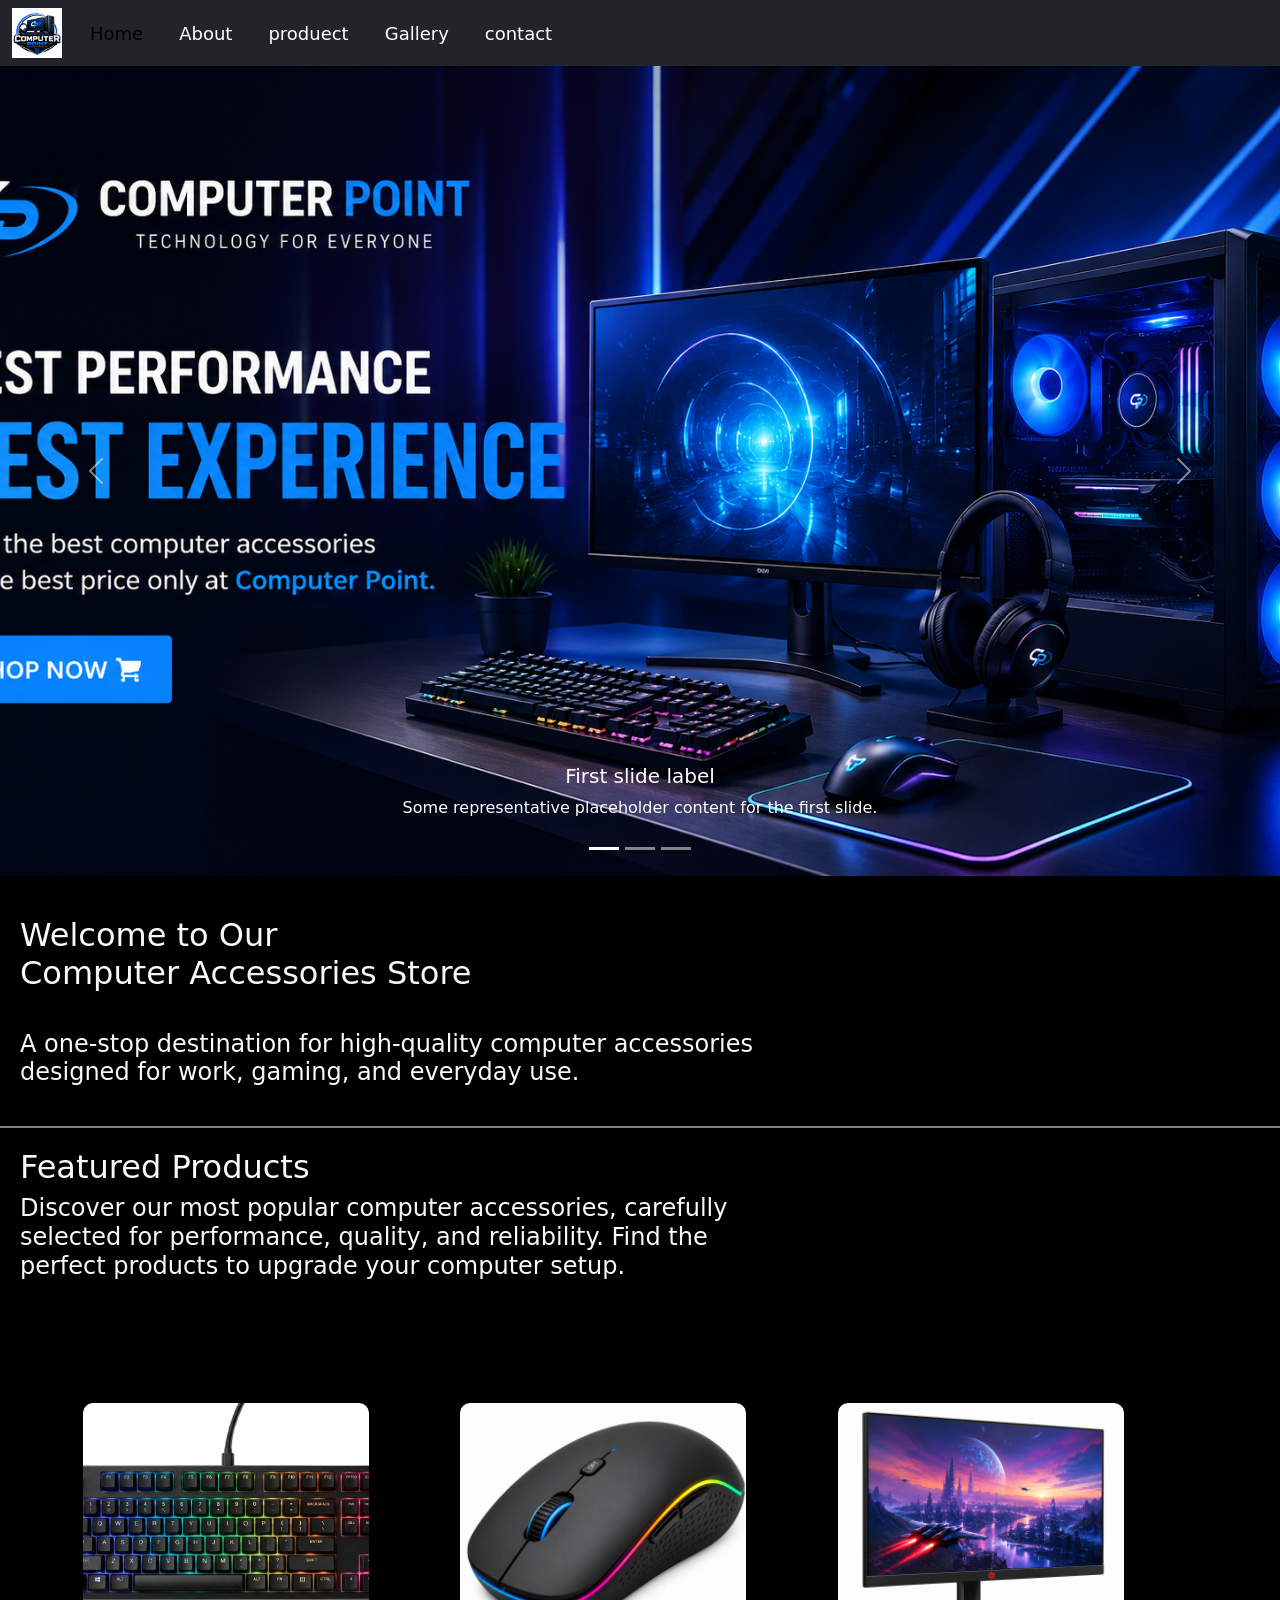
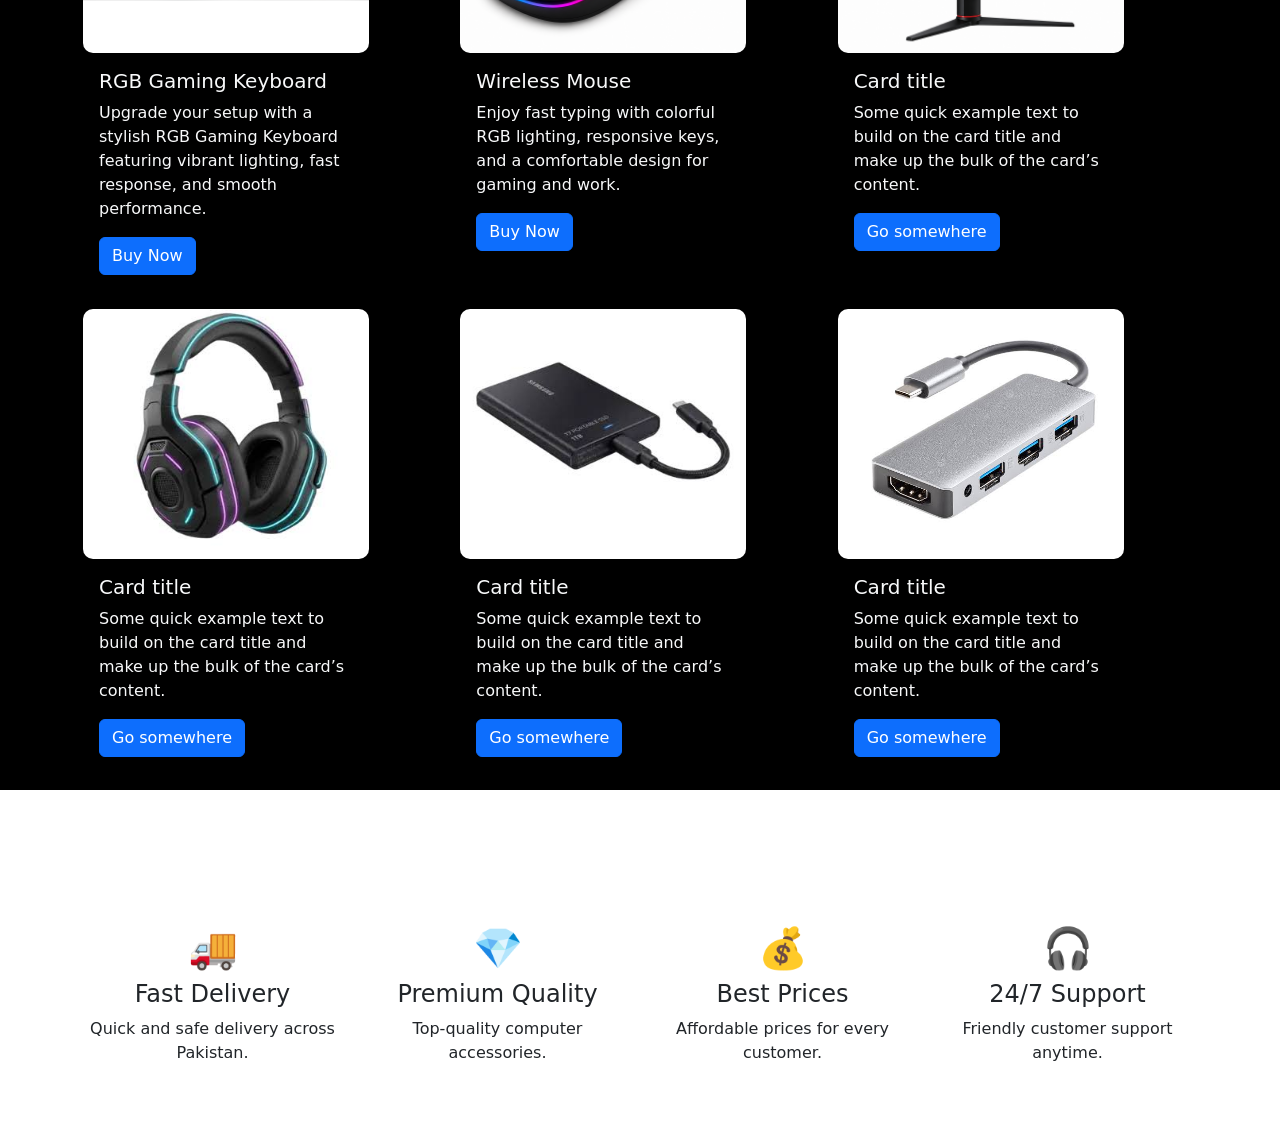
==== index.html @ c165472f "shayan786" ====
<!DOCTYPE html>
<html lang="en">

<head>
  <meta charset="UTF-8">
  <meta name="viewport" content="width=device-width, initial-scale=1.0">
  <meta http-equiv="X-UA-Compatible" content="ie=edge">
  <meta name="Description" content="Enter your description here" />
  <link rel="stylesheet" href="https://cdnjs.cloudflare.com/ajax/libs/twitter-bootstrap/5.1.0/css/bootstrap.min.css">
  <link rel="stylesheet" href="https://cdnjs.cloudflare.com/ajax/libs/font-awesome/5.15.4/css/all.min.css">
  <link rel="stylesheet" href="assets/css/style.css">
  <link rel="stylesheet" href="style.css">
  <title>Title</title>
</head>

<body>
  <nav class="navbar navbar-expand-lg bg-dark">
    <div class="container-fluid">
      <img src="logo computer.png" alt="" height="50px">
      <button class="navbar-toggler" type="button" data-bs-toggle="collapse" data-bs-target="#navbarNavAltMarkup"
        aria-controls="navbarNavAltMarkup" aria-expanded="false" aria-label="Toggle navigation">
        <span class="navbar-toggler-icon"></span>
      </button>
      <div class="collapse navbar-collapse" id="navbarNavAltMarkup">
        <div class="navbar-nav">
          <a class="nav-link active" aria-current="page" href="index.html">Home</a>
          <a class="nav-link" href="about.html">About</a>
          <a class="nav-link" href="produect.html">produect</a>
          <a class="nav-link" href="gallery.html">Gallery</a>
          <a class="nav-link" href="gallery.html">contact</a>

        </div>
      </div>
    </div>
  </nav>
<section>
  <div id="carouselExampleCaptions" class="carousel slide">
    <div class="carousel-indicators">
      <button type="button" data-bs-target="#carouselExampleCaptions" data-bs-slide-to="0" class="active"
        aria-current="true" aria-label="Slide 1"></button>
      <button type="button" data-bs-target="#carouselExampleCaptions" data-bs-slide-to="1"
        aria-label="Slide 2"></button>
      <button type="button" data-bs-target="#carouselExampleCaptions" data-bs-slide-to="2"
        aria-label="Slide 3"></button>
    </div>
    <div class="carousel-inner">
      <div class="carousel-item active">
        <img src="image/slider 1.png"class="d-block w-100" alt="...">
        <div class="carousel-caption d-none d-md-block">
          <h5>First slide label</h5>
          <p>Some representative placeholder content for the first slide.</p>
        </div>
      </div>
      <div class="carousel-item">
        <img src="image/slider 2.png" class="d-block w-100" alt="...">
        <div class="carousel-caption d-none d-md-block">
          <h5>Second slide label</h5>
          <p>Some representative placeholder content for the second slide.</p>
        </div>
      </div>
      <div class="carousel-item">
        <img src="image/slider3.png" class="d-block w-100" alt="...">
        <div class="carousel-caption d-none d-md-block">
          <h5>Third slide label</h5>
          <p>Some representative placeholder content for the third slide.</p>
        </div>
      </div>
    </div>
    <button class="carousel-control-prev" type="button" data-bs-target="#carouselExampleCaptions" data-bs-slide="prev">
      <span class="carousel-control-prev-icon" aria-hidden="true"></span>
      <span class="visually-hidden">Previous</span>
    </button>
    <button class="carousel-control-next" type="button" data-bs-target="#carouselExampleCaptions" data-bs-slide="next">
      <span class="carousel-control-next-icon" aria-hidden="true"></span>
      <span class="visually-hidden">Next</span>
    </button>
  </div>
  </section>
  <section class="h1">
  <h2> Welcome to Our <br> Computer Accessories Store</h2>
  <h4><br>
    A one-stop destination for high-quality computer accessories<br>
designed for work, gaming, and everyday use.
  </h4>
</section>
  <div class="line"></div>
  <section class="h2">
    
        <h2>Featured Products</h2>
        <h4>
            Discover our most popular computer accessories, carefully <br>selected for performance,
            quality, and reliability. Find the<br> perfect products to upgrade your computer setup.
        </h4>
</section>




  <section class="color">
    <!----cord open---->
    <div class="container">
      <div class="row g-3 py-3">
        <!---1---->
        <div class="col-sm-12 col-md-6 col-lg-4 ">
          <div class="card" style="width: 18rem;">
            <img src="image/card 1.png" class="card-img-top" alt="...">
            <div class="card-body">
              <h5 class="card-title">RGB Gaming Keyboard</h5>
              <p class="card-text">Upgrade your setup with a stylish RGB Gaming Keyboard featuring vibrant lighting, fast response, and smooth performance.</p>
              <a href="#" class="btn btn-primary">Buy Now</a>
            </div>
          </div>
          </div>
          <!--2--->
          <div class="col-sm-12 col-md-6 col-lg-4">
            <div class="card" style="width: 18rem;">
              <img src="card two.png" class="card-img-top" alt="...">
              <div class="card-body">
                <h5 class="card-title">Wireless Mouse</h5>
                <p class="card-text">Enjoy fast typing with colorful RGB lighting, responsive keys, and a comfortable design for gaming and work.</p>
                <a href="#" class="btn btn-primary">Buy Now</a>
              </div>
            </div>
          </div>
           <!---3---->
        <div class="col-sm-12 col-md-6 col-lg-4">
          <div class="card" style="width: 18rem;">
            <img src="image/card 3.png" class="card-img-top" alt="..." height="150px">
            <div class="card-body">
              <h5 class="card-title">Card title</h5>
              <p class="card-text">Some quick example text to build on the card title and make up the bulk of the card’s
                content.</p>
              <a href="#" class="btn btn-primary">Go somewhere</a>
            </div>
          </div>
          </div>
           <!---4---->
        <div class="col-sm-12 col-md-6 col-lg-4">
          <div class="card" style="width: 18rem;">
            <img src="image/card 4.jpg" class="card-img-top" alt="...">
            <div class="card-body">
              <h5 class="card-title">Card title</h5>
              <p class="card-text">Some quick example text to build on the card title and make up the bulk of the card’s
                content.</p>
              <a href="#" class="btn btn-primary">Go somewhere</a>
            </div>
          </div>
          </div>
           <!---5---->
        <div class="col-sm-12 col-md-6 col-lg-4">
          <div class="card" style="width: 18rem;">
            <img src="image/card 5.jpg" class="card-img-top" alt="...">
            <div class="card-body">
              <h5 class="card-title">Card title</h5>
              <p class="card-text">Some quick example text to build on the card title and make up the bulk of the card’s
                content.</p>
              <a href="#" class="btn btn-primary">Go somewhere</a>
            </div>
          </div>
          </div>
           <!---6---->
        <div class="col-sm-12 col-md-6 col-lg-4">
          <div class="card" style="width: 18rem;">
            <img src="image/card 6.jpg" class="card-img-top" alt="...">
            <div class="card-body">
              <h5 class="card-title">Card title</h5>
              <p class="card-text">Some quick example text to build on the card title and make up the bulk of the card’s
                content.</p>
              <a href="#" class="btn btn-primary">Go somewhere</a>
            </div>
          </div>
          </div>

        </div>
      </div>
  </section>

<section class="why">
  <div class="container py-5">
    <h2 class="text-center mb-5 text-white">Why Choose Us</h2>

    <div class="row">

        <div class="col-md-3 text-center">
            <h1>🚚</h1>
            <h4>Fast Delivery</h4>
            <p>Quick and safe delivery across Pakistan.</p>
        </div>

        <div class="col-md-3 text-center">
            <h1>💎</h1>
            <h4>Premium Quality</h4>
            <p>Top-quality computer accessories.</p>
        </div>

        <div class="col-md-3 text-center">
            <h1>💰</h1>
            <h4>Best Prices</h4>
            <p>Affordable prices for every customer.</p>
        </div>

        <div class="col-md-3 text-center">
            <h1>🎧</h1>
            <h4>24/7 Support</h4>
            <p>Friendly customer support anytime.</p>
        </div>

    </div>
</div>
</section>

  <script src="https://cdnjs.cloudflare.com/ajax/libs/popper.js/2.9.2/umd/popper.min.js"></script>
  <script src="https://cdnjs.cloudflare.com/ajax/libs/twitter-bootstrap/5.1.0/js/bootstrap.min.js"></script>
</body>

</html>
---- style.css ----
.navbar-nav .nav-link {
    color: white;
    margin-left: 20px;
    font-size: 18px;
}

.navbar-nav .nav-link:hover {
    color: #0d6efd;
}

.navbar-brand img {
    border-radius: 8px;
}

.carousel-item img {
    height: 90vh;
    width: 60%;
    object-fit: cover;

}

.carousel-item img :hover {
    transform: translateY(-5px);
    box-shadow: 5px 5px 10px gray;

}

.h1 { background-color: black;
    line-height: 1.8;
    height: 250px;
    padding: 20px;
    padding-top: 40px;
    color: #f8f9fa;
    margin-bottom: 0px;

        
}
.line{height: 2px;
    width: 100%;
    background-color: gray

    


}


.h2{height: 250px;
    background-color: black;
    color: #f8f9fa;
    padding:20px ;
}
.color{background-color: black;


}



.card img {
    border-radius: 10px;
    height: 250px;
    width: 100%;
    object-fit: cover;
    
    

}

.card:hover {
    transform: translateY(-8px);
    box-shadow:  0 0 50px white;
    

}
.card{
    background-color: black;
    color: #f8f9fa;


}
.why{
    border-color: black;
}
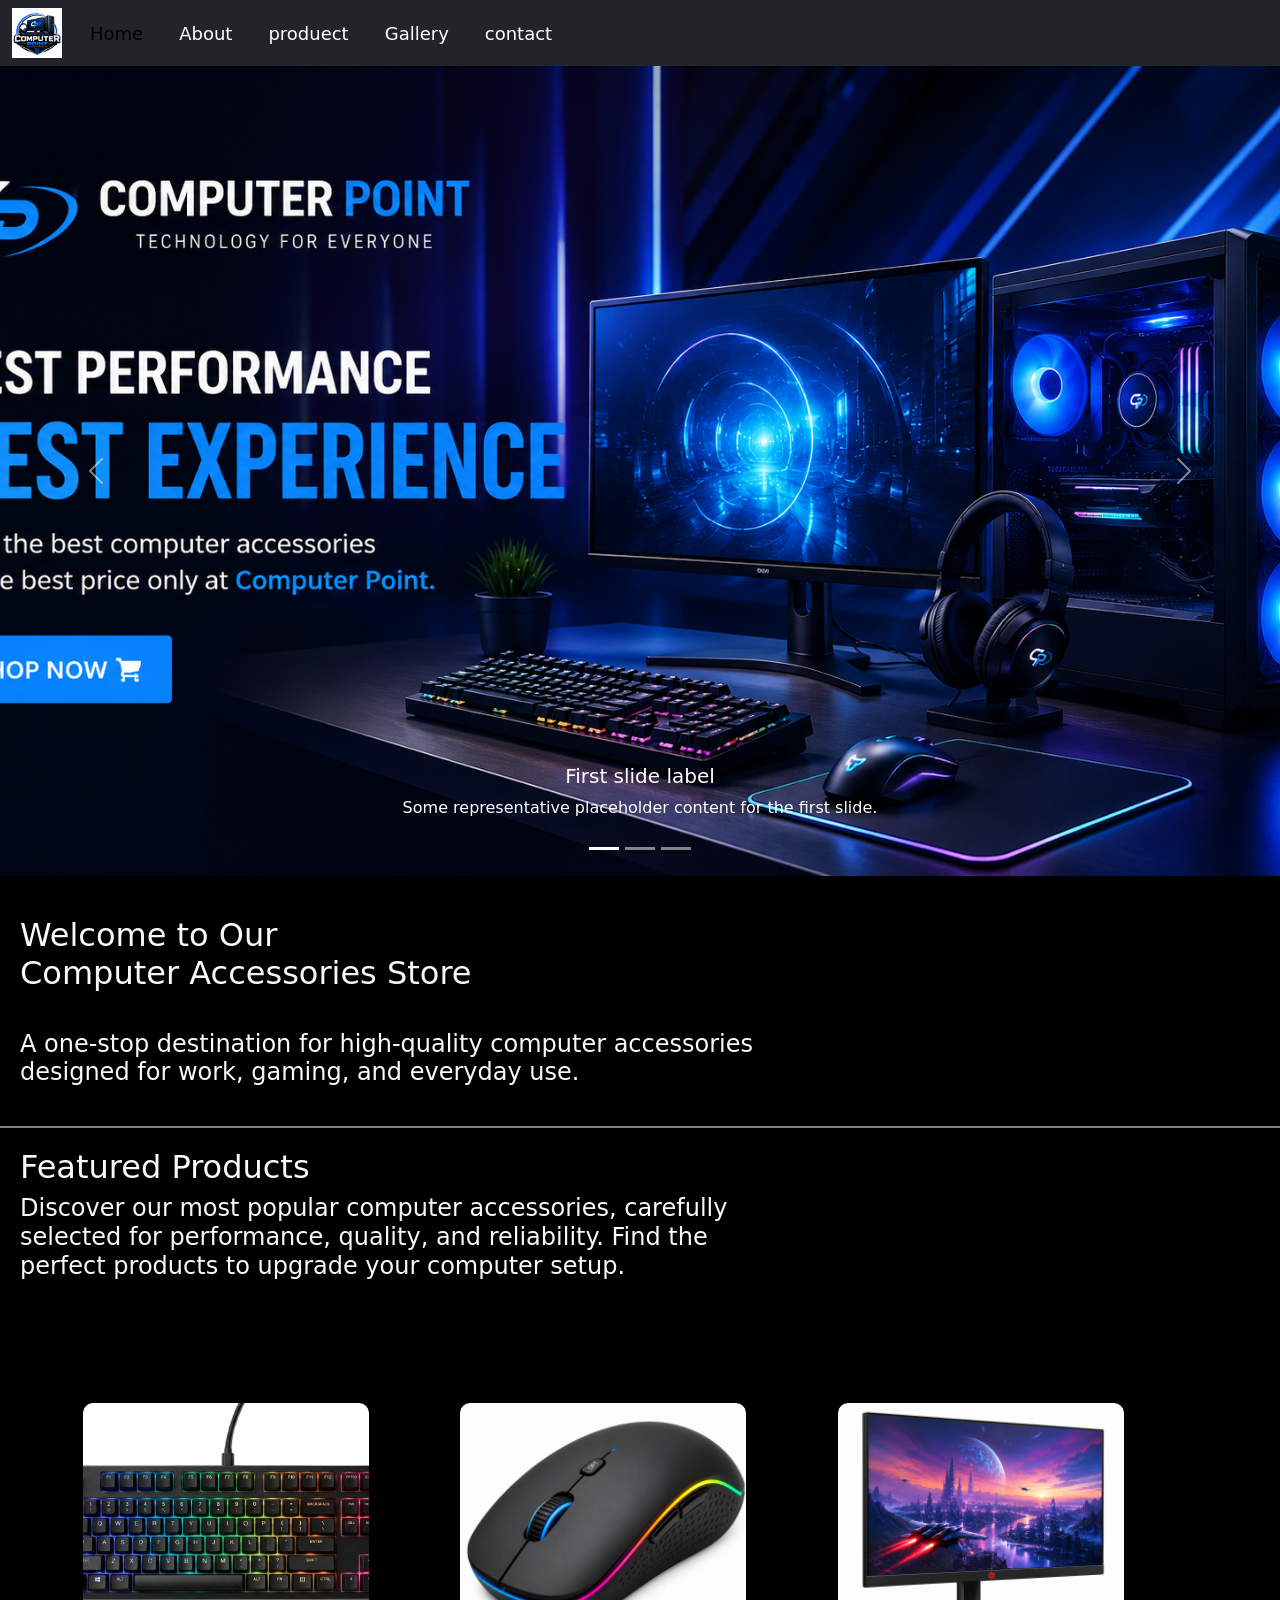
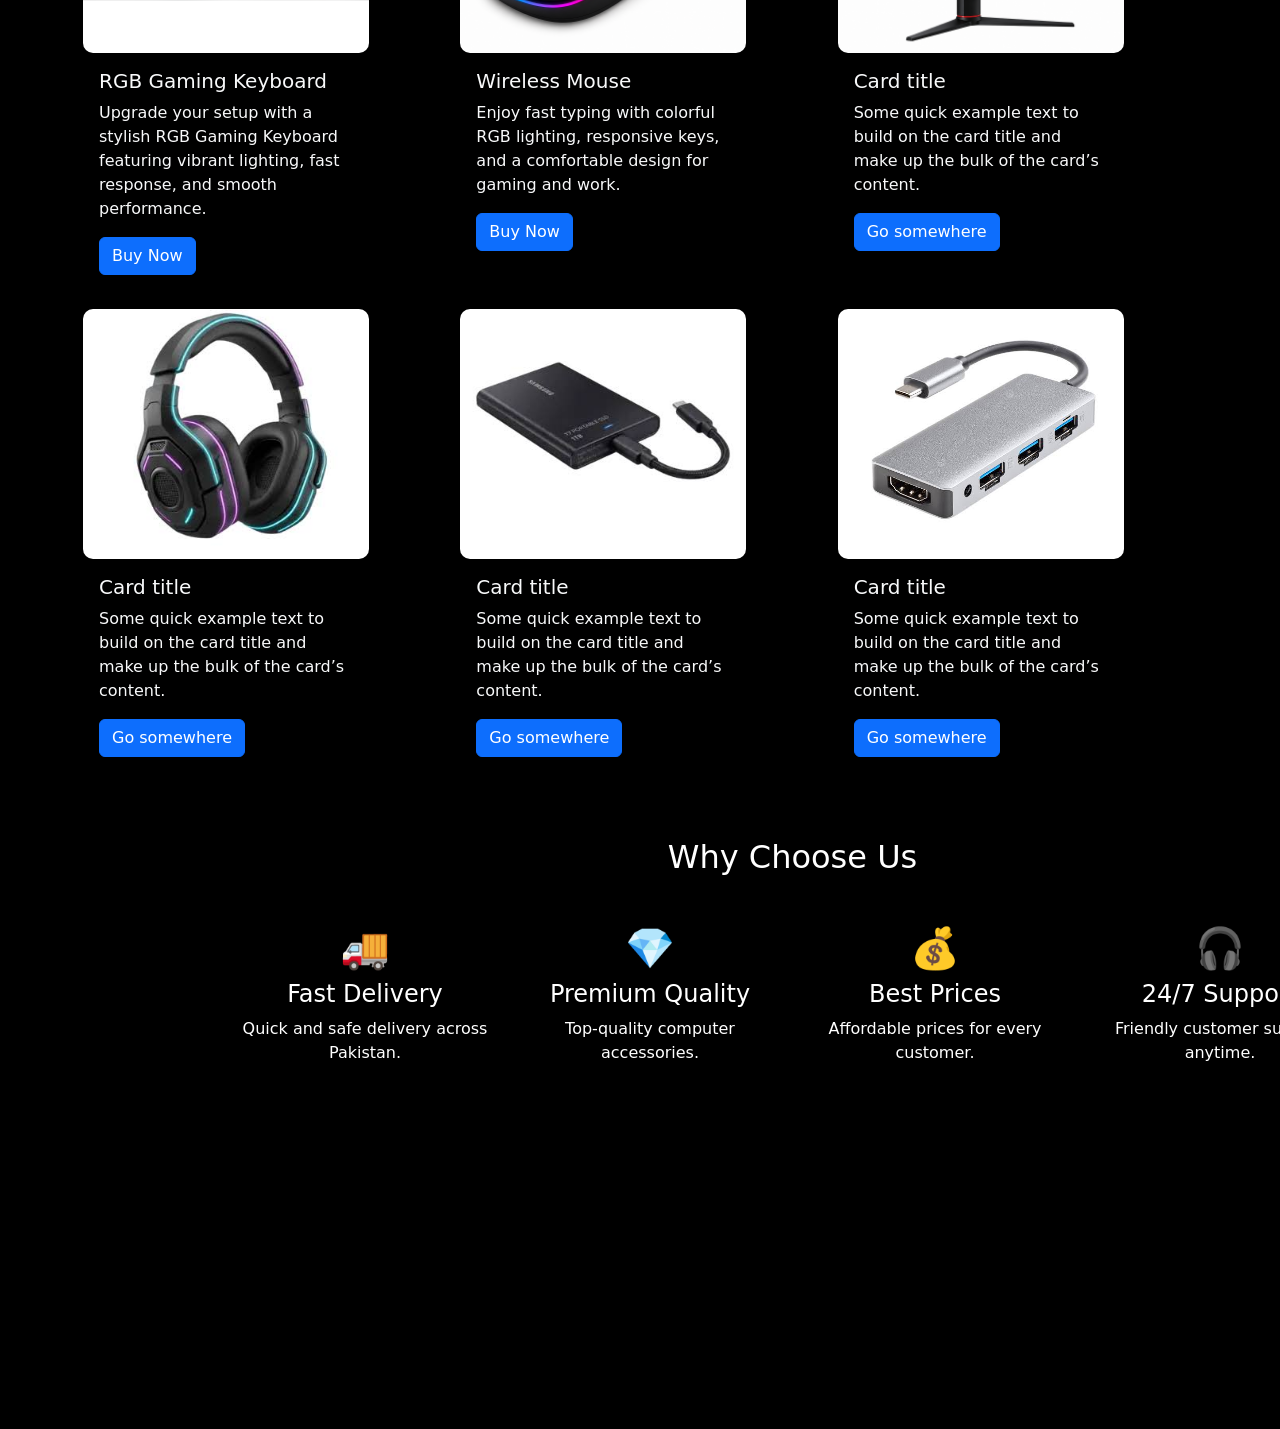
==== commit 85de1b41: "shayan786" ====
--- a/index.html
+++ b/index.html
@@ -176,30 +176,30 @@
   </section>
 
 <section class="why">
-  <div class="container py-5">
+  <div class="container py-5 ">
     <h2 class="text-center mb-5 text-white">Why Choose Us</h2>
 
     <div class="row">
 
-        <div class="col-md-3 text-center">
+        <div class="col-md-3 text-center text-white">
             <h1>🚚</h1>
             <h4>Fast Delivery</h4>
             <p>Quick and safe delivery across Pakistan.</p>
         </div>
 
-        <div class="col-md-3 text-center">
+        <div class="col-md-3 text-center  text-white">
             <h1>💎</h1>
             <h4>Premium Quality</h4>
             <p>Top-quality computer accessories.</p>
         </div>
 
-        <div class="col-md-3 text-center">
+        <div class="col-md-3 text-center text-white">
             <h1>💰</h1>
             <h4>Best Prices</h4>
             <p>Affordable prices for every customer.</p>
         </div>
 
-        <div class="col-md-3 text-center">
+        <div class="col-md-3 text-center text-white ">
             <h1>🎧</h1>
             <h4>24/7 Support</h4>
             <p>Friendly customer support anytime.</p>
@@ -208,6 +208,10 @@
     </div>
 </div>
 </section>
+<footer class="f1">
+
+</footer>
+
 
   <script src="https://cdnjs.cloudflare.com/ajax/libs/popper.js/2.9.2/umd/popper.min.js"></script>
   <script src="https://cdnjs.cloudflare.com/ajax/libs/twitter-bootstrap/5.1.0/js/bootstrap.min.js"></script>
--- a/style.css
+++ b/style.css
@@ -1,5 +1,3 @@
-
-
 
 
 .navbar-nav .nav-link {
@@ -83,6 +81,15 @@
 
 
 }
-.why{
-    border-color: black;
+.why
+{
+    background-color: black;
+width: 1585px;
+    
+    
+}
+.f1{
+    width: 100%;
+    height: 300px;
+    background-color: black;
 }
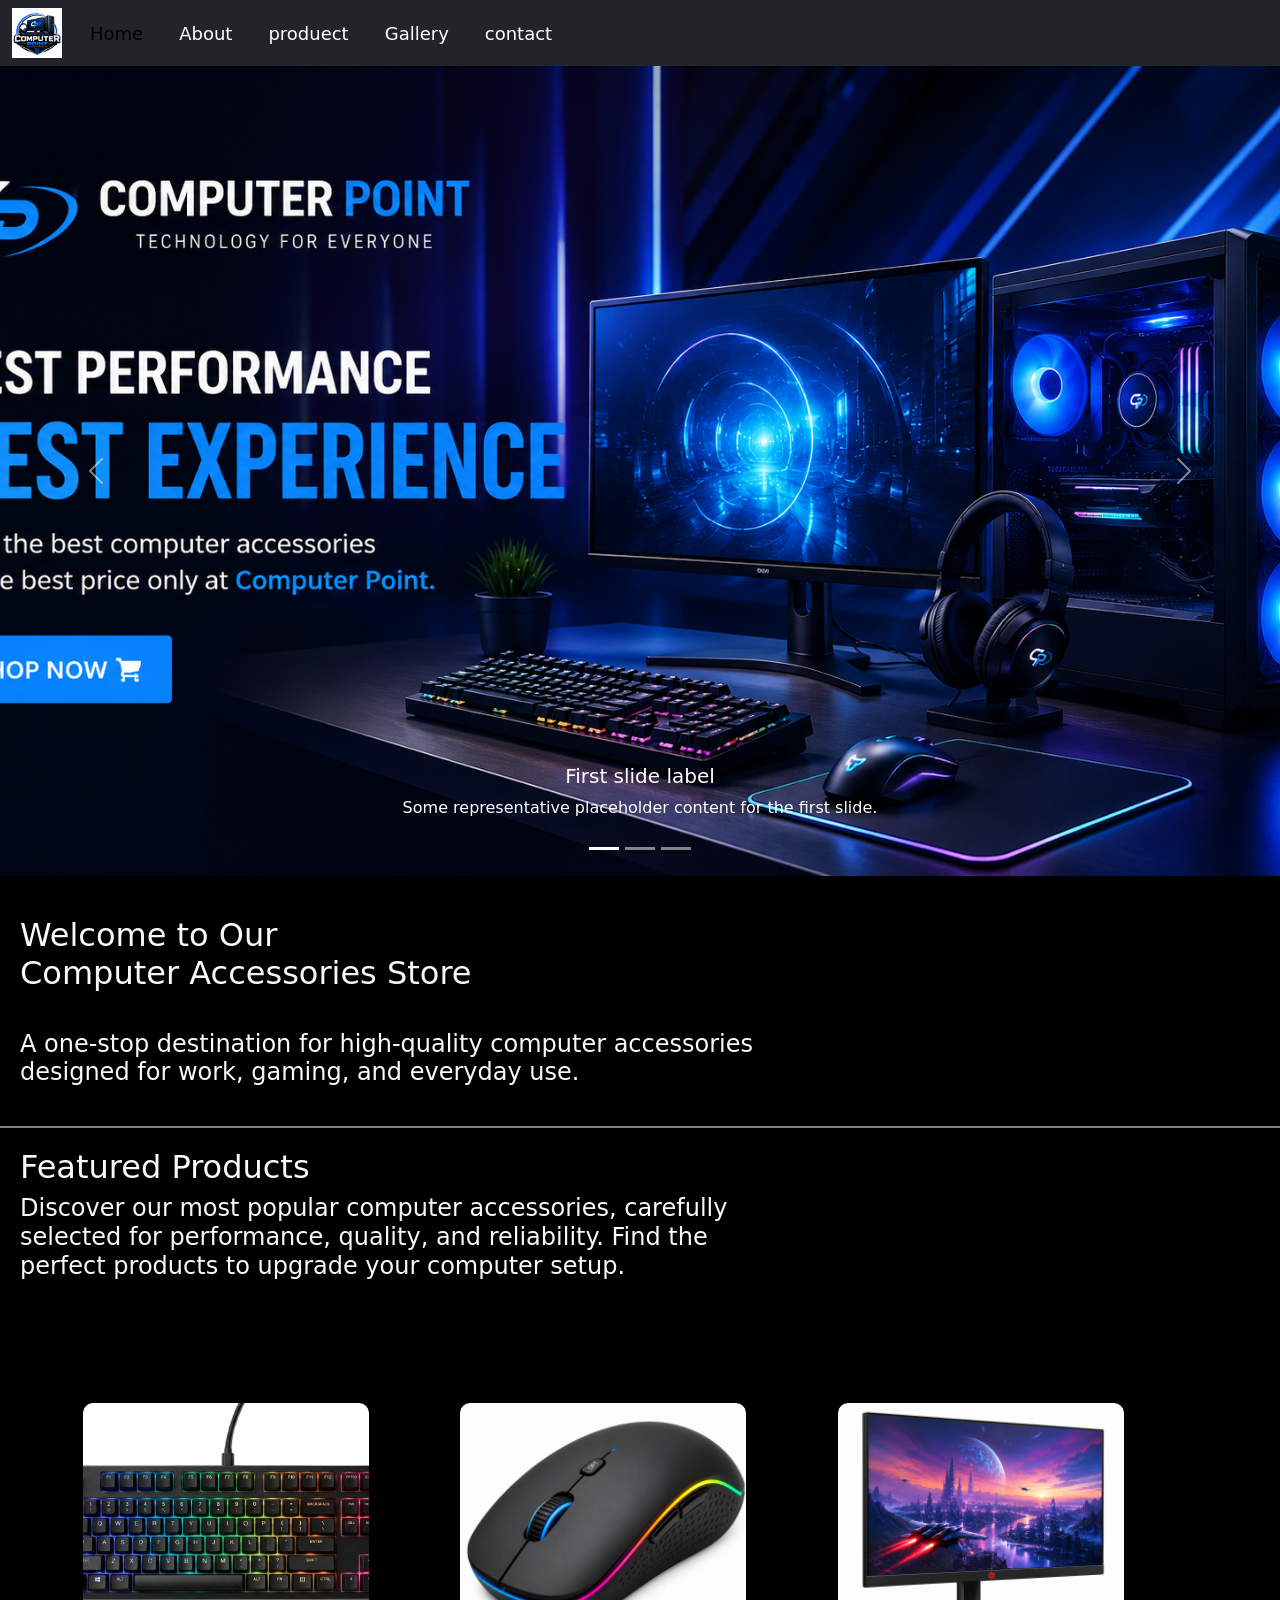
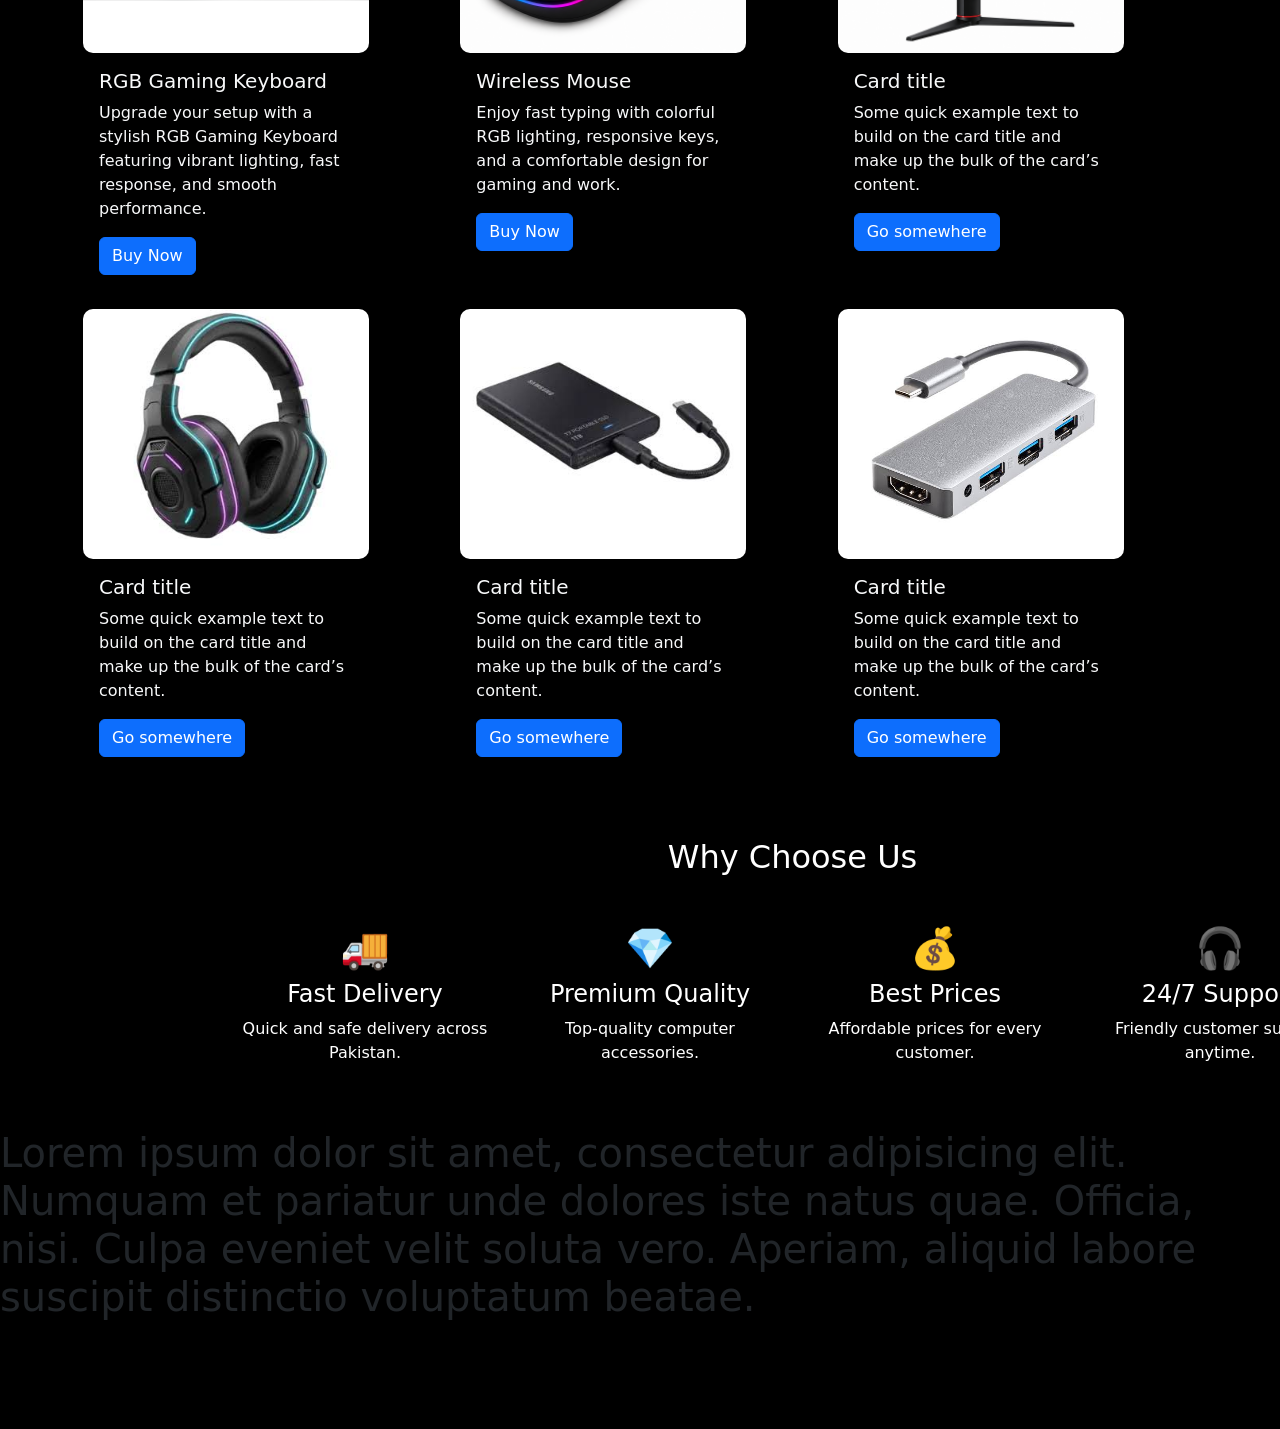
==== commit 3248822e: "shayan786" ====
--- a/index.html
+++ b/index.html
@@ -209,6 +209,7 @@
 </div>
 </section>
 <footer class="f1">
+  <h1>Lorem ipsum dolor sit amet, consectetur adipisicing elit. Numquam et pariatur unde dolores iste natus quae. Officia, nisi. Culpa eveniet velit soluta vero. Aperiam, aliquid labore suscipit distinctio voluptatum beatae.</h1>
 
 </footer>
 
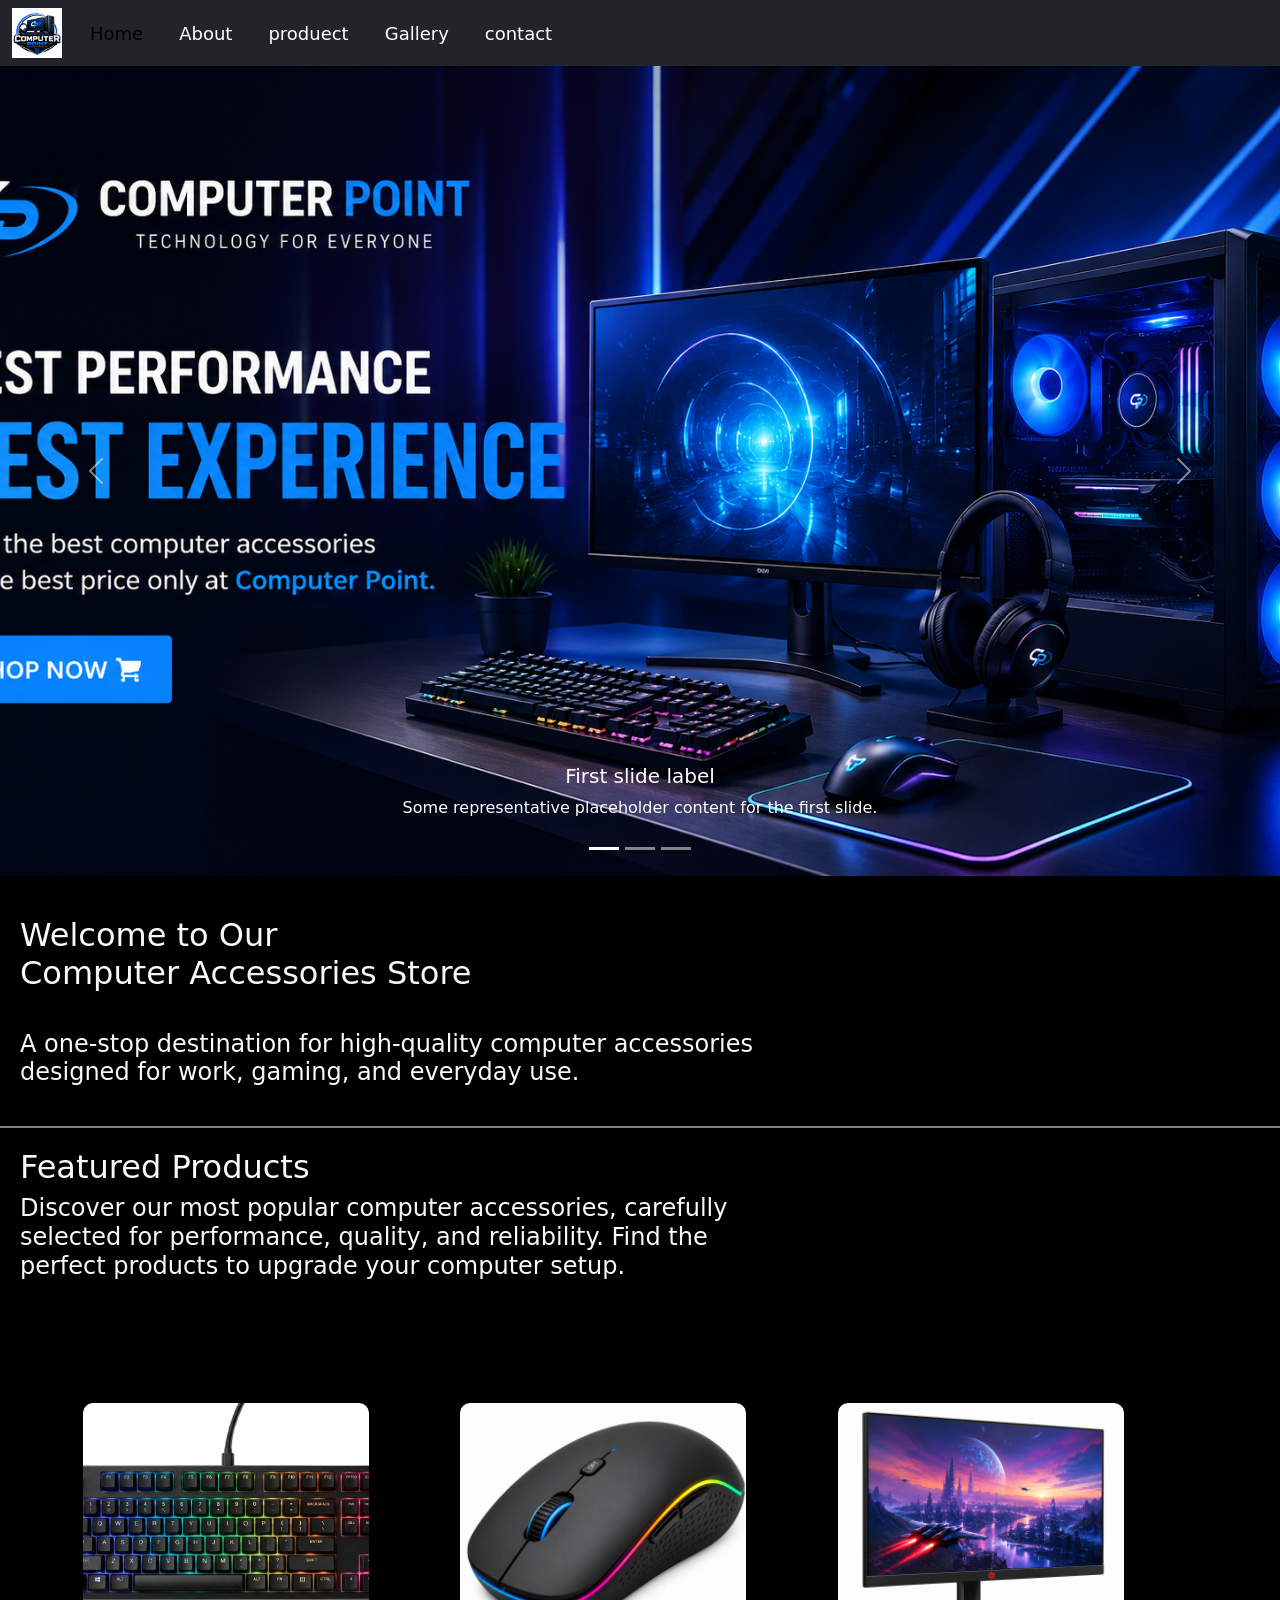
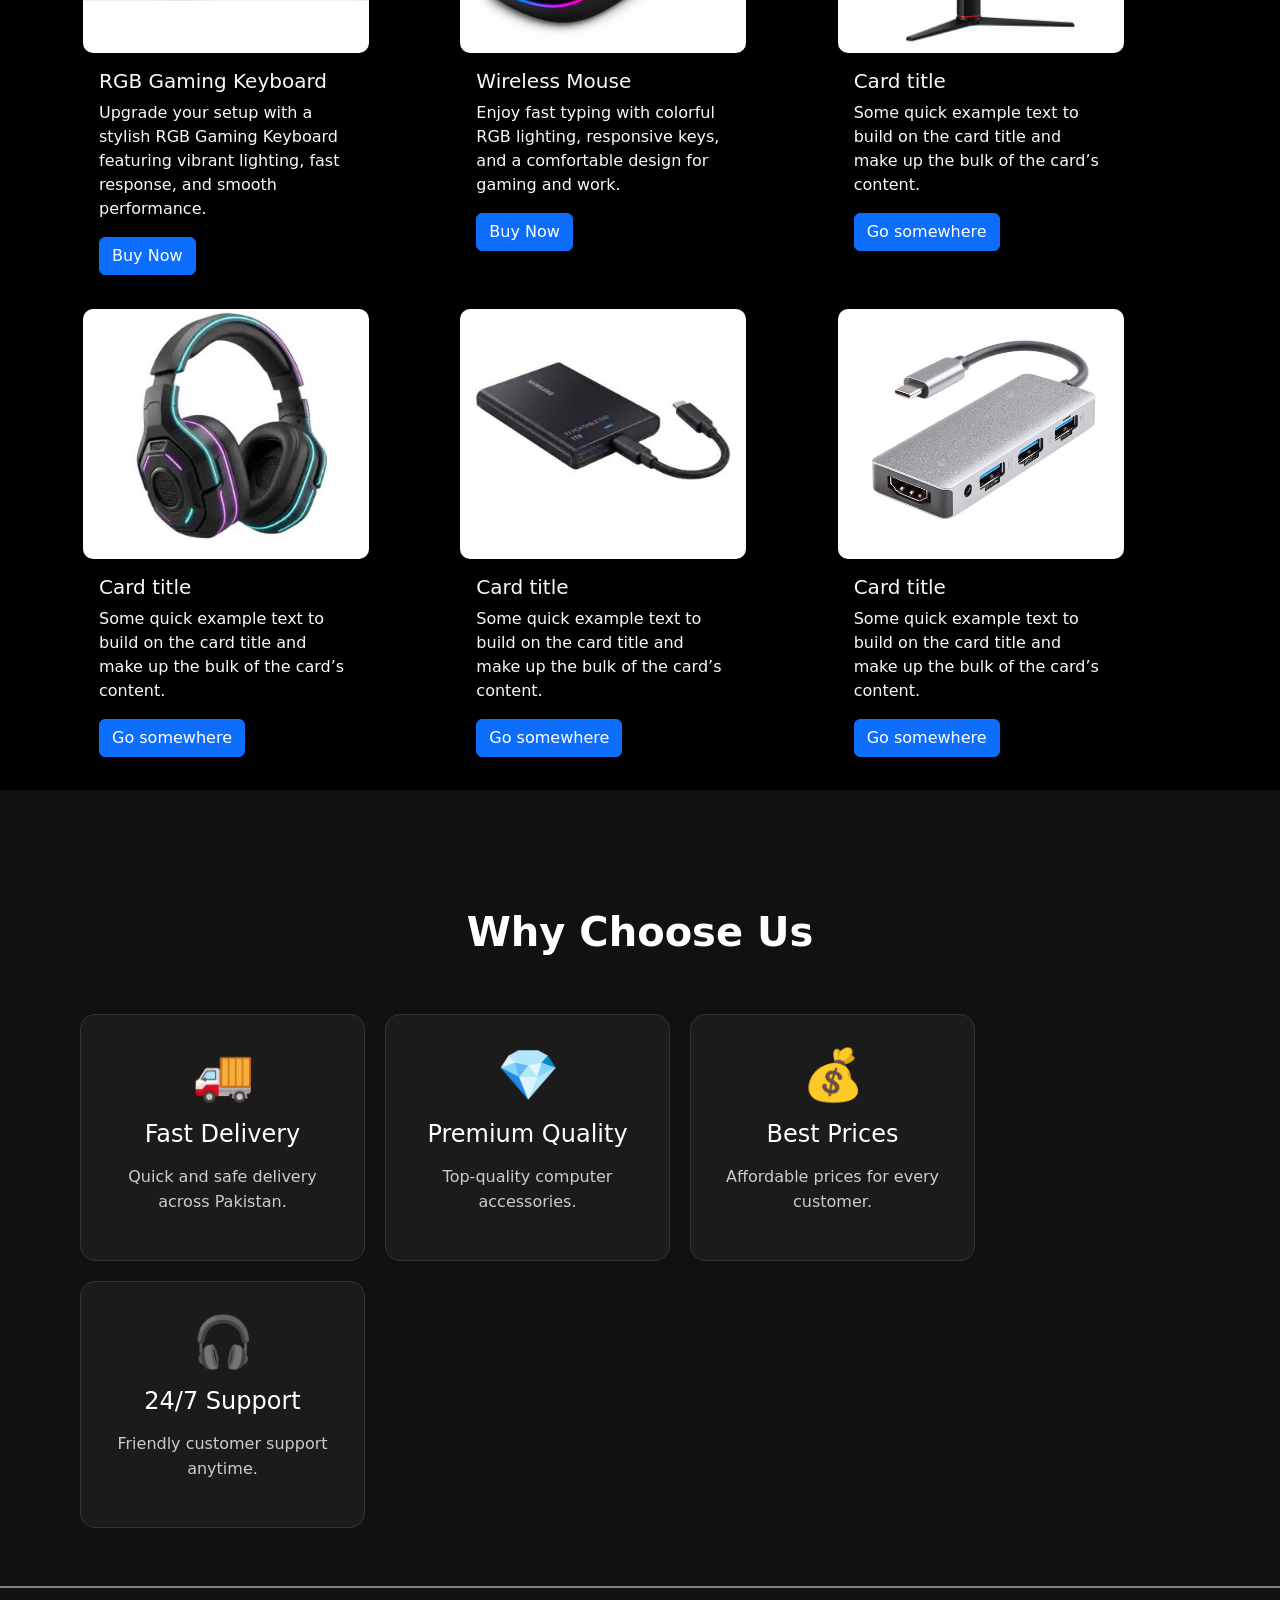
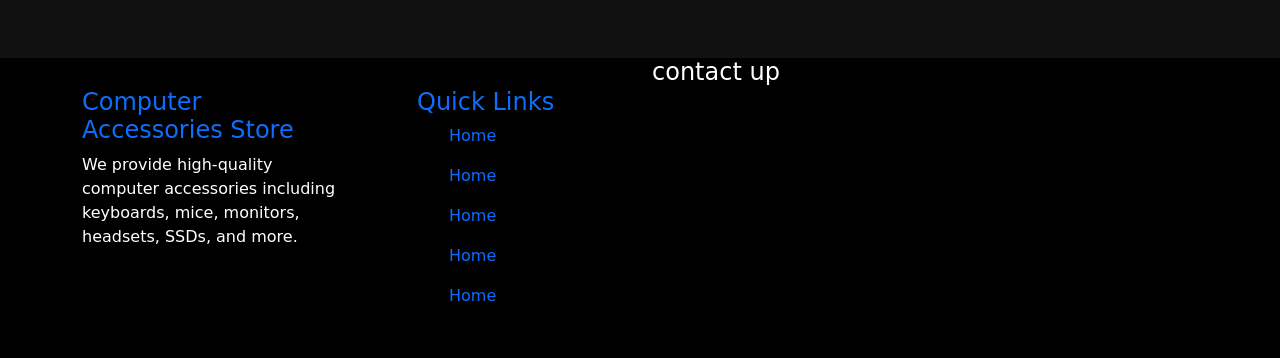
==== commit 8579f26d: "shayan786" ====
--- a/index.html
+++ b/index.html
@@ -207,10 +207,34 @@
 
     </div>
 </div>
+<div class="line"></div>
 </section>
 <footer class="f1">
-  <h1>Lorem ipsum dolor sit amet, consectetur adipisicing elit. Numquam et pariatur unde dolores iste natus quae. Officia, nisi. Culpa eveniet velit soluta vero. Aperiam, aliquid labore suscipit distinctio voluptatum beatae.</h1>
-
+  <div class="container">
+    <div class="row">
+      <div class="col-md-3 text-white">
+        <h4 class="f2">Computer Accessories Store</h4>
+        <p>We provide high-quality computer accessories including
+                    keyboards, mice, monitors, headsets, SSDs, and more.</p>
+      </div>
+
+      <div class="col-md-3">
+        <h4 class="f3">Quick Links</h4>
+        <ul class="f4"><a href="index.html">Home</a></ul>
+         <ul class="f4"><a href="index.html">Home</a></ul>
+          <ul class="f4"><a href="index.html">Home</a></ul>
+           <ul class="f4"><a href="index.html">Home</a></ul>
+            <ul class="f4"><a href="index.html">Home</a></ul>
+
+      </div>
+
+      <div class="col-md-3 text-white">
+        <h4>contact up</h4>
+
+      </div>
+
+    </div>
+  </div>
 </footer>
 
 
--- a/style.css
+++ b/style.css
@@ -81,15 +81,66 @@
 
 
 }
-.why
-{
-    background-color: black;
-width: 1585px;
+
     
     
+.why{
+    background-color: #111;
+    padding: 70px 0;
+}
+
+.why h2{
+    color: white;
+    font-size: 40px;
+    font-weight: bold;
+    margin-bottom: 50px;
+}
+
+.why .col-md-3{
+    background-color: #1b1b1b;
+    border-radius: 15px;
+    padding: 30px 20px;
+    margin: 10px;
+    transition: 0.4s;
+    border: 1px solid #333;
+}
+
+.why .col-md-3:hover{
+    transform: translateY(-10px);
+    box-shadow: 0 0 20px #0d6efd;
+}
+
+.why h1{
+    font-size: 50px;
+    margin-bottom: 15px;
+}
+
+.why h4{
+    color: white;
+    margin-bottom: 15px;
+}
+
+.why p{
+    color: #ccc;
+    line-height: 25px;
 }
 .f1{
     width: 100%;
     height: 300px;
     background-color: black;
-}+}
+.f2{color:#0d6efd;
+    padding-top: 30px;
+
+}
+.f3{color:#0d6efd; 
+    padding-top: 30px;
+    margin-left: 50px;
+
+}
+.f4 a{text-decoration: none;
+    list-style-type: none;
+    margin-left: 50px;
+
+
+}
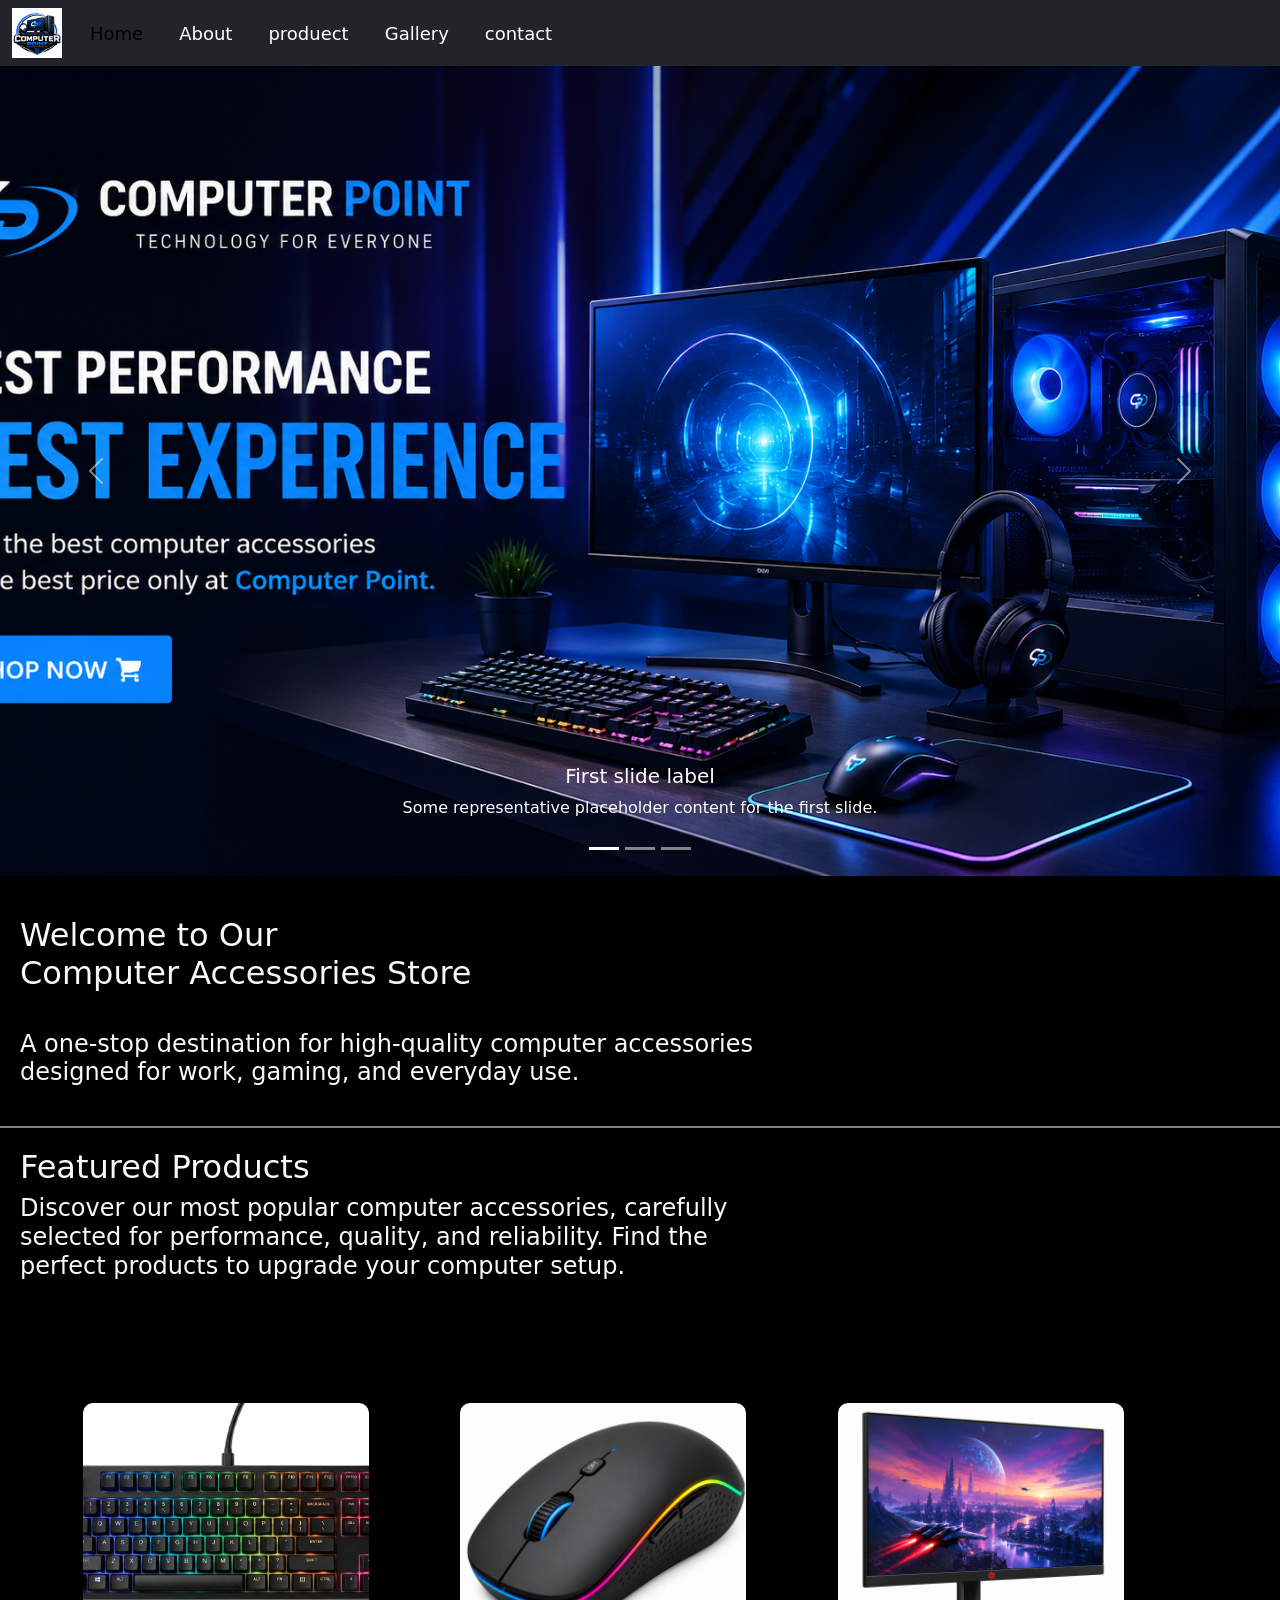
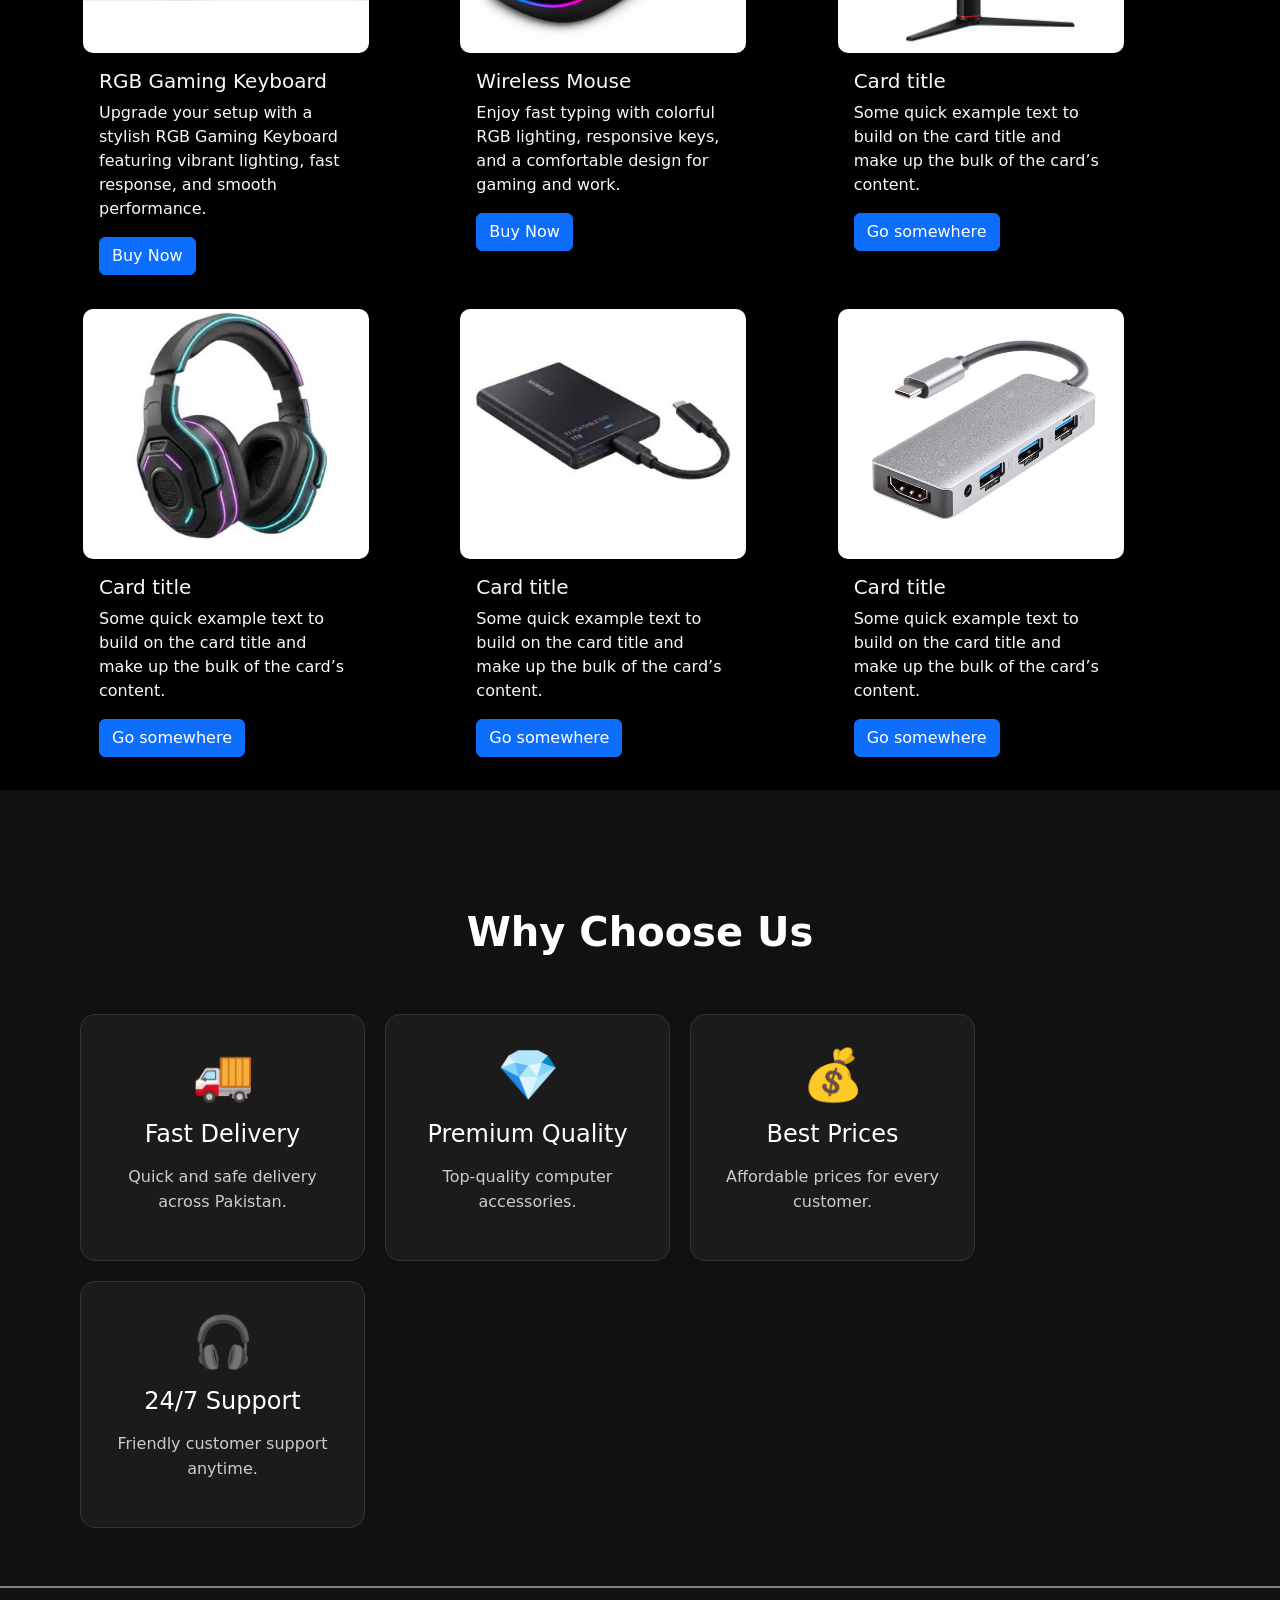
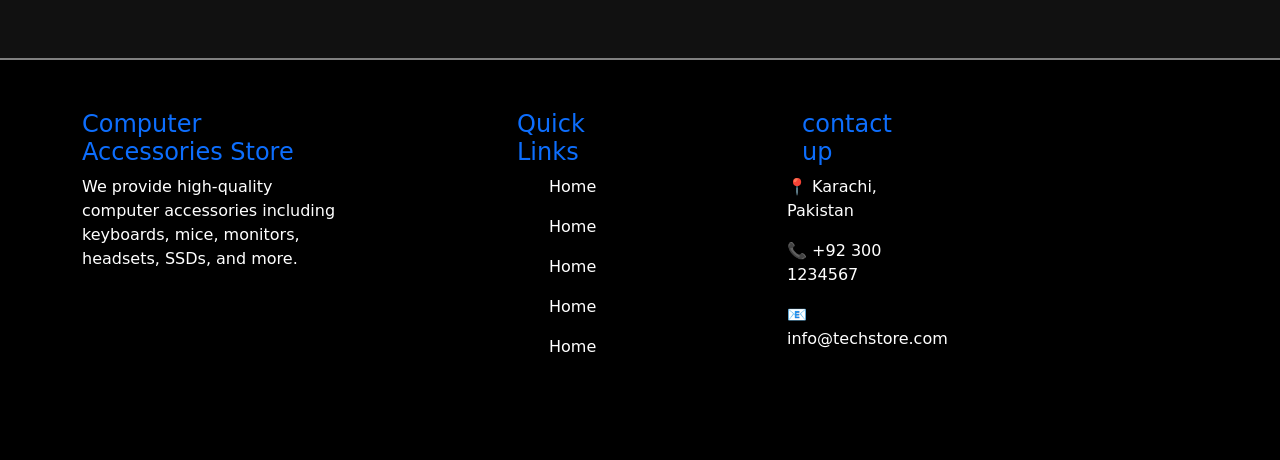
==== commit f5c51ec3: "shayan786" ====
--- a/index.html
+++ b/index.html
@@ -209,13 +209,15 @@
 </div>
 <div class="line"></div>
 </section>
+
+<div class="line"></div>
 <footer class="f1">
   <div class="container">
     <div class="row">
       <div class="col-md-3 text-white">
-        <h4 class="f2">Computer Accessories Store</h4>
-        <p>We provide high-quality computer accessories including
-                    keyboards, mice, monitors, headsets, SSDs, and more.</p>
+       <h4 class="f2">Computer Accessories Store</h4>
+
+       <p> We provide high-quality computer accessories including <br> keyboards, mice, monitors, headsets, SSDs, and more.</p>
       </div>
 
       <div class="col-md-3">
@@ -228,14 +230,20 @@
 
       </div>
 
-      <div class="col-md-3 text-white">
-        <h4>contact up</h4>
-
-      </div>
-
+      <div class="col-md-3">
+        <h4 class="f5">contact up</h4>
+        <section class="f6">
+         <p>📍 Karachi, Pakistan</p>
+                <p>📞 +92 300 1234567</p>
+                <p>📧 info@techstore.com</p>
+               </section> 
+      </div>
+      
     </div>
   </div>
+
 </footer>
+
 
 
   <script src="https://cdnjs.cloudflare.com/ajax/libs/popper.js/2.9.2/umd/popper.min.js"></script>
--- a/style.css
+++ b/style.css
@@ -126,21 +126,36 @@
 }
 .f1{
     width: 100%;
-    height: 300px;
+    height:400px;
     background-color: black;
 }
 .f2{color:#0d6efd;
-    padding-top: 30px;
+    padding-top: 50px;
 
 }
 .f3{color:#0d6efd; 
-    padding-top: 30px;
-    margin-left: 50px;
+    padding-top: 50px;
+    margin-left: 150px;
 
 }
 .f4 a{text-decoration: none;
     list-style-type: none;
-    margin-left: 50px;
+    margin-left: 150px;
+    color: white;
 
 
 }
+.f4:hover{
+    background-color: #0d6efd;
+    background-color: white;
+}
+.f5{margin-top: 50px;
+    margin-left: 150px;
+    color: #0d6efd;
+
+
+}
+.f6{
+    margin-left:135px;
+    color: white;
+}
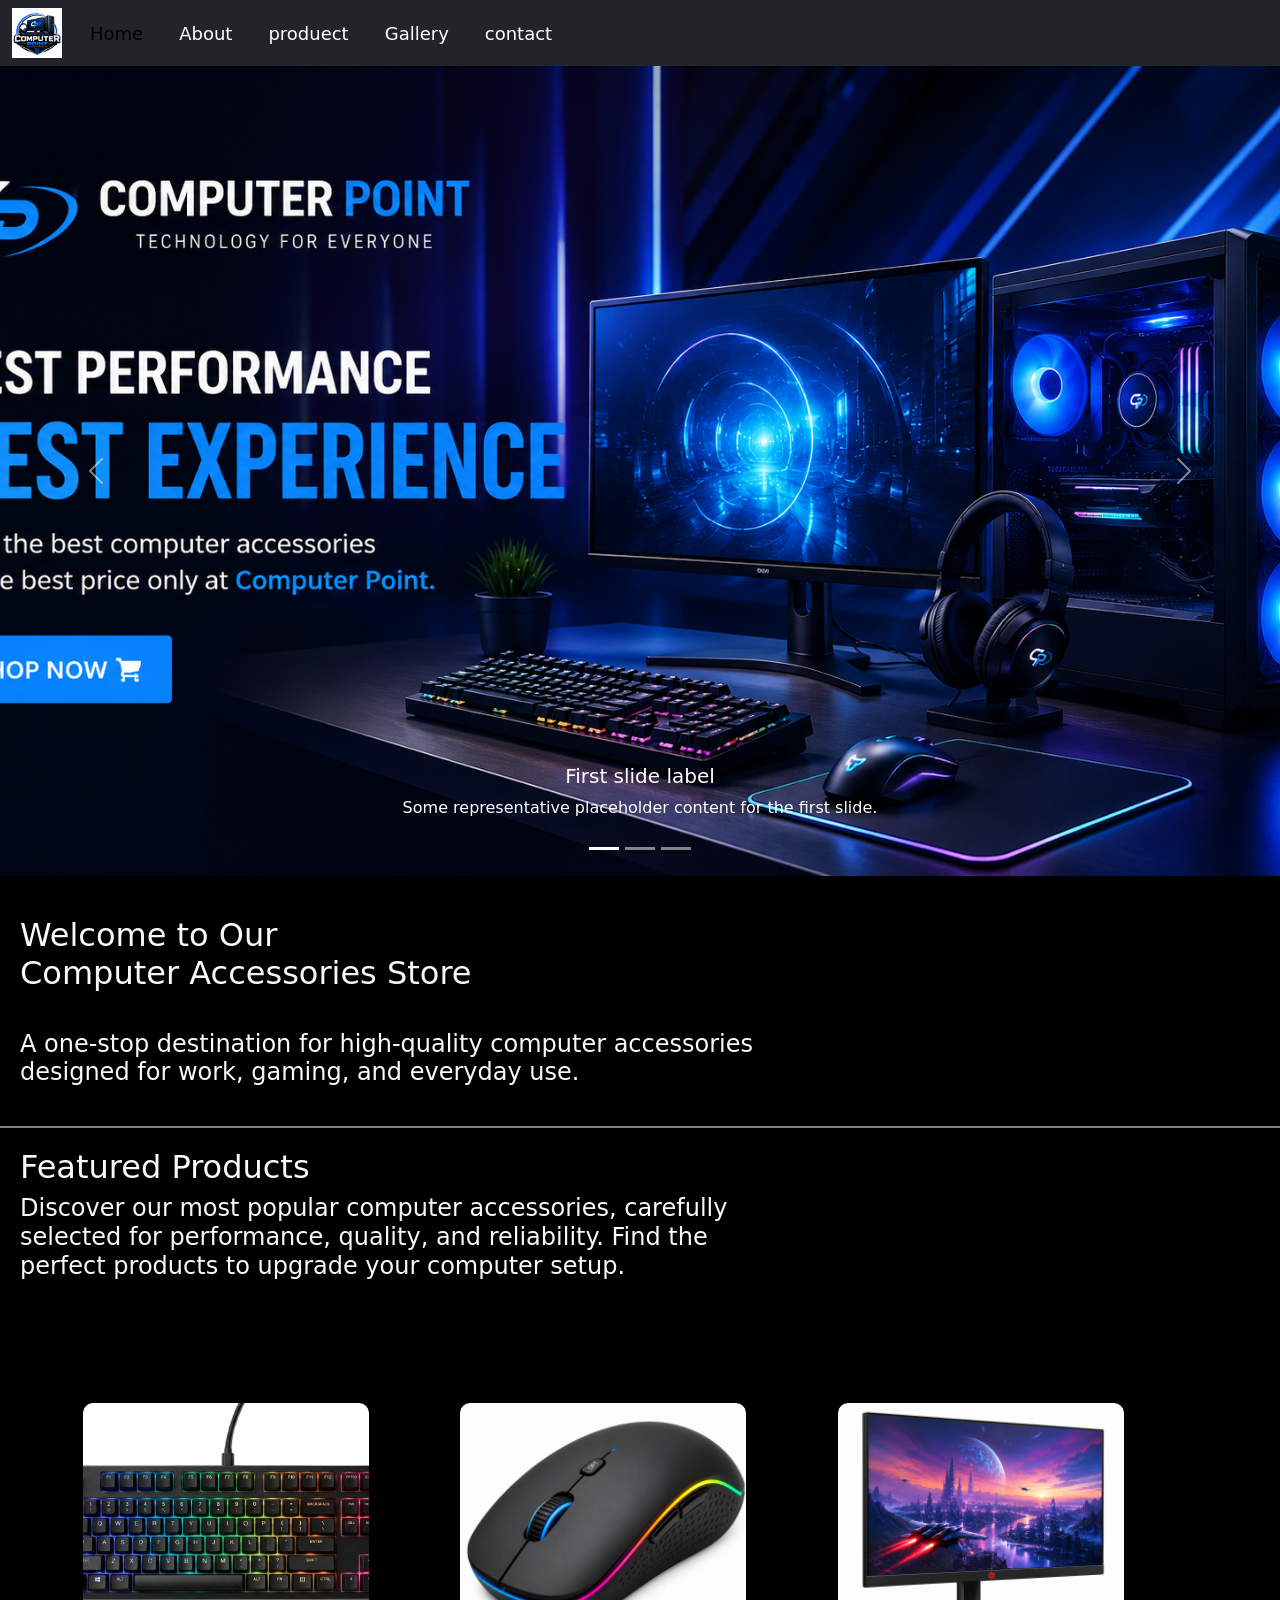
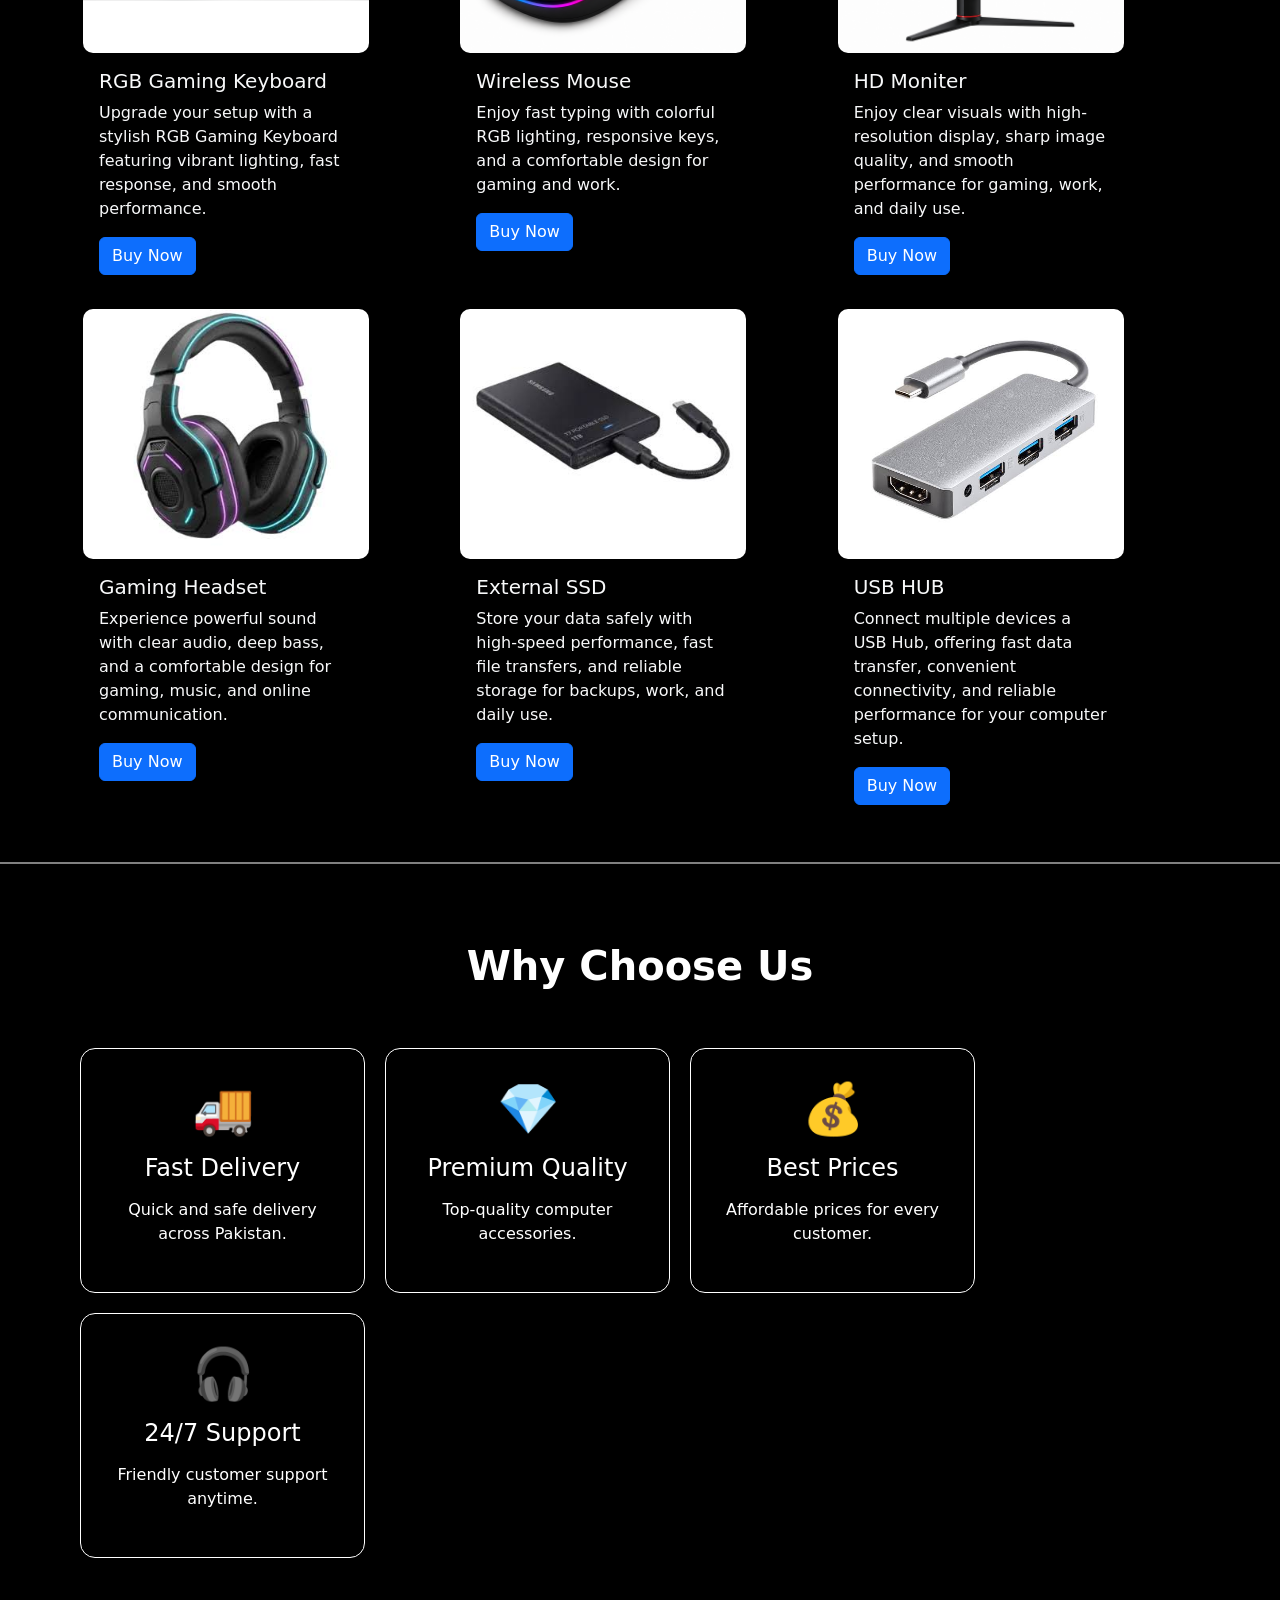
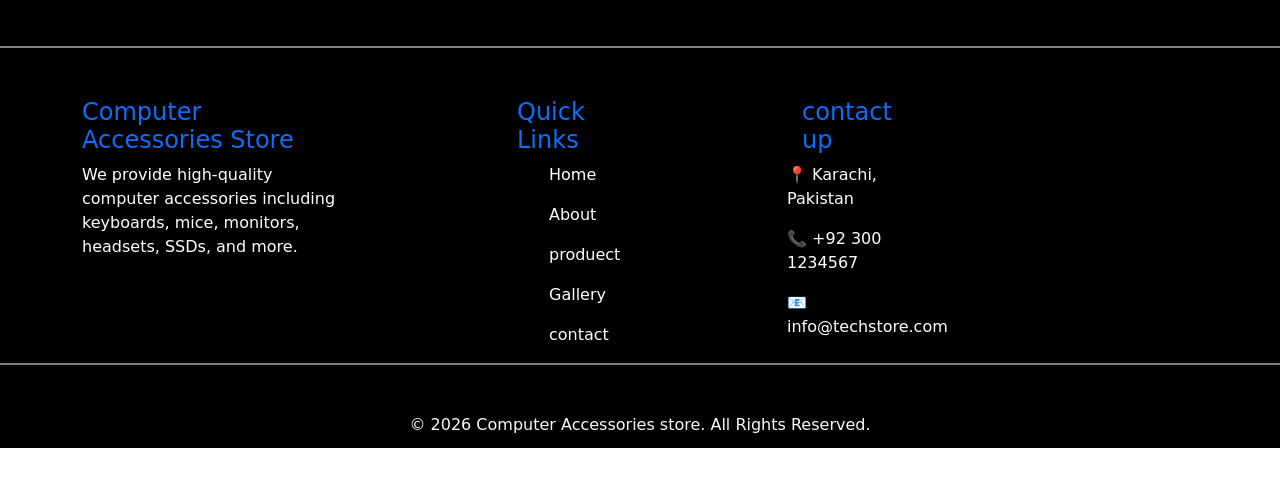
==== commit 13b37ef1: "shayan786" ====
--- a/index.html
+++ b/index.html
@@ -10,7 +10,7 @@
   <link rel="stylesheet" href="https://cdnjs.cloudflare.com/ajax/libs/font-awesome/5.15.4/css/all.min.css">
   <link rel="stylesheet" href="assets/css/style.css">
   <link rel="stylesheet" href="style.css">
-  <title>Title</title>
+  <title>🚚 computer Accessories Store</title>
 </head>
 
 <body>
@@ -127,10 +127,9 @@
           <div class="card" style="width: 18rem;">
             <img src="image/card 3.png" class="card-img-top" alt="..." height="150px">
             <div class="card-body">
-              <h5 class="card-title">Card title</h5>
-              <p class="card-text">Some quick example text to build on the card title and make up the bulk of the card’s
-                content.</p>
-              <a href="#" class="btn btn-primary">Go somewhere</a>
+              <h5 class="card-title">HD Moniter</h5>
+              <p class="card-text">Enjoy clear visuals with high-resolution display, sharp image quality, and smooth performance for gaming, work, and daily use.</p>
+              <a href="#" class="btn btn-primary">Buy Now</a>
             </div>
           </div>
           </div>
@@ -139,10 +138,9 @@
           <div class="card" style="width: 18rem;">
             <img src="image/card 4.jpg" class="card-img-top" alt="...">
             <div class="card-body">
-              <h5 class="card-title">Card title</h5>
-              <p class="card-text">Some quick example text to build on the card title and make up the bulk of the card’s
-                content.</p>
-              <a href="#" class="btn btn-primary">Go somewhere</a>
+              <h5 class="card-title">Gaming Headset</h5>
+              <p class="card-text">Experience powerful sound with clear audio, deep bass, and a comfortable design for gaming, music, and online communication.</p>
+              <a href="#" class="btn btn-primary">Buy Now</a>
             </div>
           </div>
           </div>
@@ -151,10 +149,10 @@
           <div class="card" style="width: 18rem;">
             <img src="image/card 5.jpg" class="card-img-top" alt="...">
             <div class="card-body">
-              <h5 class="card-title">Card title</h5>
-              <p class="card-text">Some quick example text to build on the card title and make up the bulk of the card’s
-                content.</p>
-              <a href="#" class="btn btn-primary">Go somewhere</a>
+              <h5 class="card-title">External SSD</h5>
+              <p class="card-text">Store your data safely with high-speed performance, fast file transfers, and reliable storage for backups, work, and daily use.
+                </p>
+              <a href="#" class="btn btn-primary">Buy Now</a>
             </div>
           </div>
           </div>
@@ -163,20 +161,21 @@
           <div class="card" style="width: 18rem;">
             <img src="image/card 6.jpg" class="card-img-top" alt="...">
             <div class="card-body">
-              <h5 class="card-title">Card title</h5>
-              <p class="card-text">Some quick example text to build on the card title and make up the bulk of the card’s
-                content.</p>
-              <a href="#" class="btn btn-primary">Go somewhere</a>
-            </div>
-          </div>
-          </div>
-
-        </div>
-      </div>
+              <h5 class="card-title">USB HUB</h5>
+              <p class="card-text">Connect multiple devices a USB Hub, offering fast data transfer, convenient connectivity, and reliable performance for your computer setup.
+                </p>
+              <a href="#" class="btn btn-primary">Buy Now</a>
+            </div>
+          </div>
+          </div>
+
+        </div>
+      </div><br>
+      <div class="line"></div>
   </section>
 
 <section class="why">
-  <div class="container py-5 ">
+  <div class="container py-2 ">
     <h2 class="text-center mb-5 text-white">Why Choose Us</h2>
 
     <div class="row">
@@ -207,7 +206,7 @@
 
     </div>
 </div>
-<div class="line"></div>
+
 </section>
 
 <div class="line"></div>
@@ -223,10 +222,10 @@
       <div class="col-md-3">
         <h4 class="f3">Quick Links</h4>
         <ul class="f4"><a href="index.html">Home</a></ul>
-         <ul class="f4"><a href="index.html">Home</a></ul>
-          <ul class="f4"><a href="index.html">Home</a></ul>
-           <ul class="f4"><a href="index.html">Home</a></ul>
-            <ul class="f4"><a href="index.html">Home</a></ul>
+         <ul class="f4"><a href="index.html">About</a></ul>
+          <ul class="f4"><a href="index.html">produect</a></ul>
+           <ul class="f4"><a href="index.html">Gallery</a></ul>
+            <ul class="f4"><a href="index.html">contact</a></ul>
 
       </div>
 
@@ -239,10 +238,18 @@
                </section> 
       </div>
       
-    </div>
+
+      
+    </div>
+
   </div>
-
+ <div class="line"></div>
+ <div class="text-center text-light py-5">
+   <p>© 2026 Computer Accessories store. All Rights Reserved.</p>
+ </div>
 </footer>
+
+
 
 
 
--- a/style.css
+++ b/style.css
@@ -70,8 +70,8 @@
 }
 
 .card:hover {
-    transform: translateY(-8px);
-    box-shadow:  0 0 50px white;
+    transform: translateY(-10px);
+    box-shadow:  0 0 20px white;
     
 
 }
@@ -85,7 +85,7 @@
     
     
 .why{
-    background-color: #111;
+    background-color:black;
     padding: 70px 0;
 }
 
@@ -93,16 +93,16 @@
     color: white;
     font-size: 40px;
     font-weight: bold;
-    margin-bottom: 50px;
+    margin-bottom: 10px;
 }
 
 .why .col-md-3{
-    background-color: #1b1b1b;
+    background-color:black;
     border-radius: 15px;
     padding: 30px 20px;
     margin: 10px;
     transition: 0.4s;
-    border: 1px solid #333;
+    border: 1px solid white;
 }
 
 .why .col-md-3:hover{
@@ -120,10 +120,7 @@
     margin-bottom: 15px;
 }
 
-.why p{
-    color: #ccc;
-    line-height: 25px;
-}
+
 .f1{
     width: 100%;
     height:400px;
@@ -145,10 +142,7 @@
 
 
 }
-.f4:hover{
-    background-color: #0d6efd;
-    background-color: white;
-}
+
 .f5{margin-top: 50px;
     margin-left: 150px;
     color: #0d6efd;
